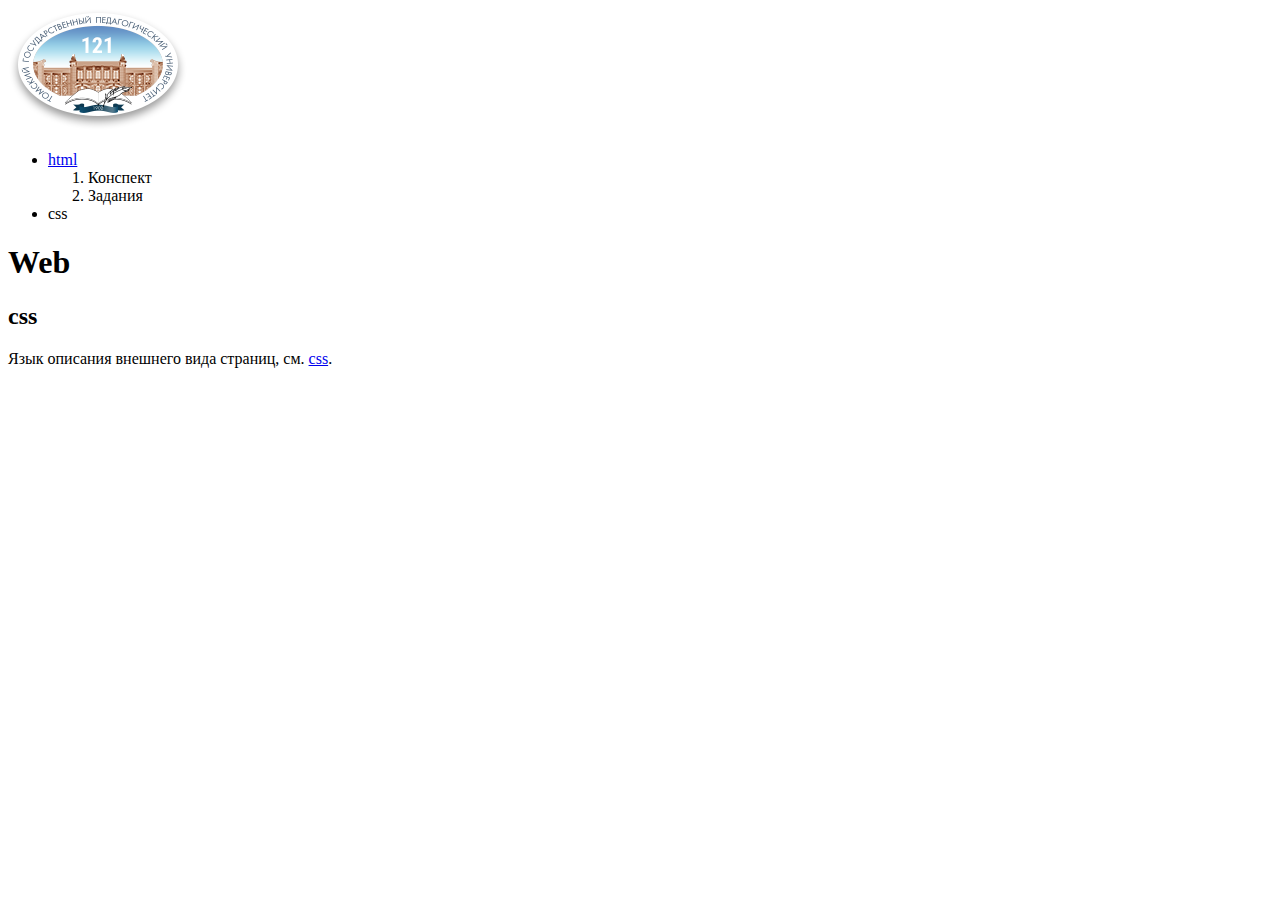
==== css.html @ 8458d630 "css page" ====
<!doctype html>
<html>
    <head>
        <meta charset="utf-8">
        <title>css</title>
    </head>
    <body>
        <img src="./gerbtspu118.png">
        <ul>
            <li>
                <a href="index.html">html</a>
                <ol>
                    <li>Конспект</li>
                    <li>Задания</li>
                </ol>
            </li>
            <li>css</li>
        </ul>
        <h1>Web</h1>
        <h2>css</h2>
        <p>Язык описания внешнего вида страниц, см.
            <a href="https://ru.wikipedia.org/wiki/CSS">css</a>.
        </p>

    </body>
</html>
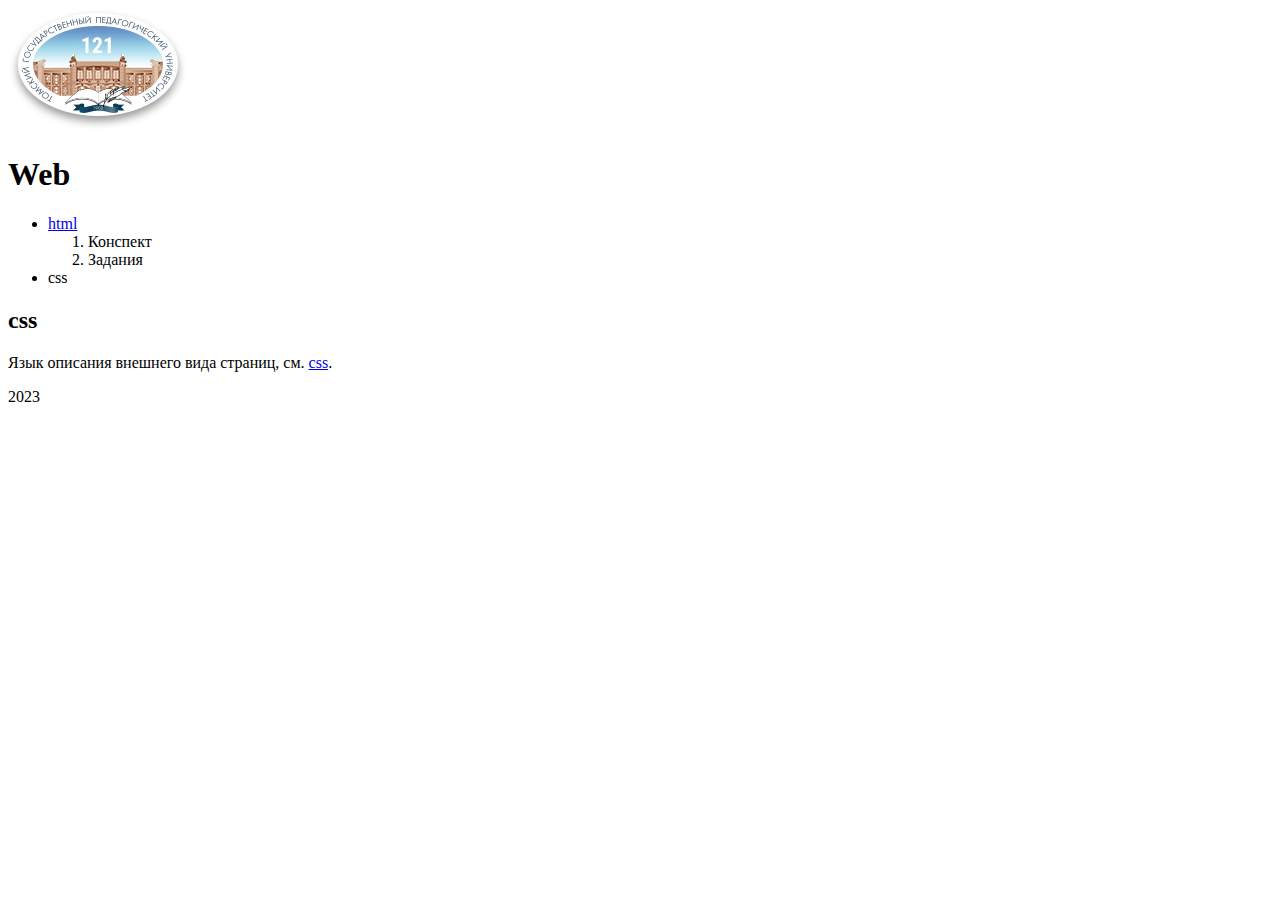
==== commit fce38d15: "разделы" ====
--- a/css.html
+++ b/css.html
@@ -5,22 +5,34 @@
         <title>css</title>
     </head>
     <body>
-        <img src="./gerbtspu118.png">
-        <ul>
-            <li>
-                <a href="index.html">html</a>
-                <ol>
-                    <li>Конспект</li>
-                    <li>Задания</li>
-                </ol>
-            </li>
-            <li>css</li>
-        </ul>
-        <h1>Web</h1>
-        <h2>css</h2>
-        <p>Язык описания внешнего вида страниц, см.
-            <a href="https://ru.wikipedia.org/wiki/CSS">css</a>.
-        </p>
+        <header>
+            <img src="./gerbtspu118.png">
+            <h1>Web</h1>
+        </header>
+        <nav>
+            <ul>
+                <li>
+                    <a href="index.html">html</a>
+                    <ol>
+                        <li>Конспект</li>
+                        <li>Задания</li>
+                    </ol>
+                </li>
+                <li>css</li>
+            </ul>
+        </nav>
 
+        <main>
+            <article>
+                <h2>css</h2>
+                <p>Язык описания внешнего вида страниц, см.
+                <a href="https://ru.wikipedia.org/wiki/CSS">css</a>.
+                </p>
+            </article>
+        </main>
+
+        <footer>
+            2023
+        </footer>
     </body>
 </html>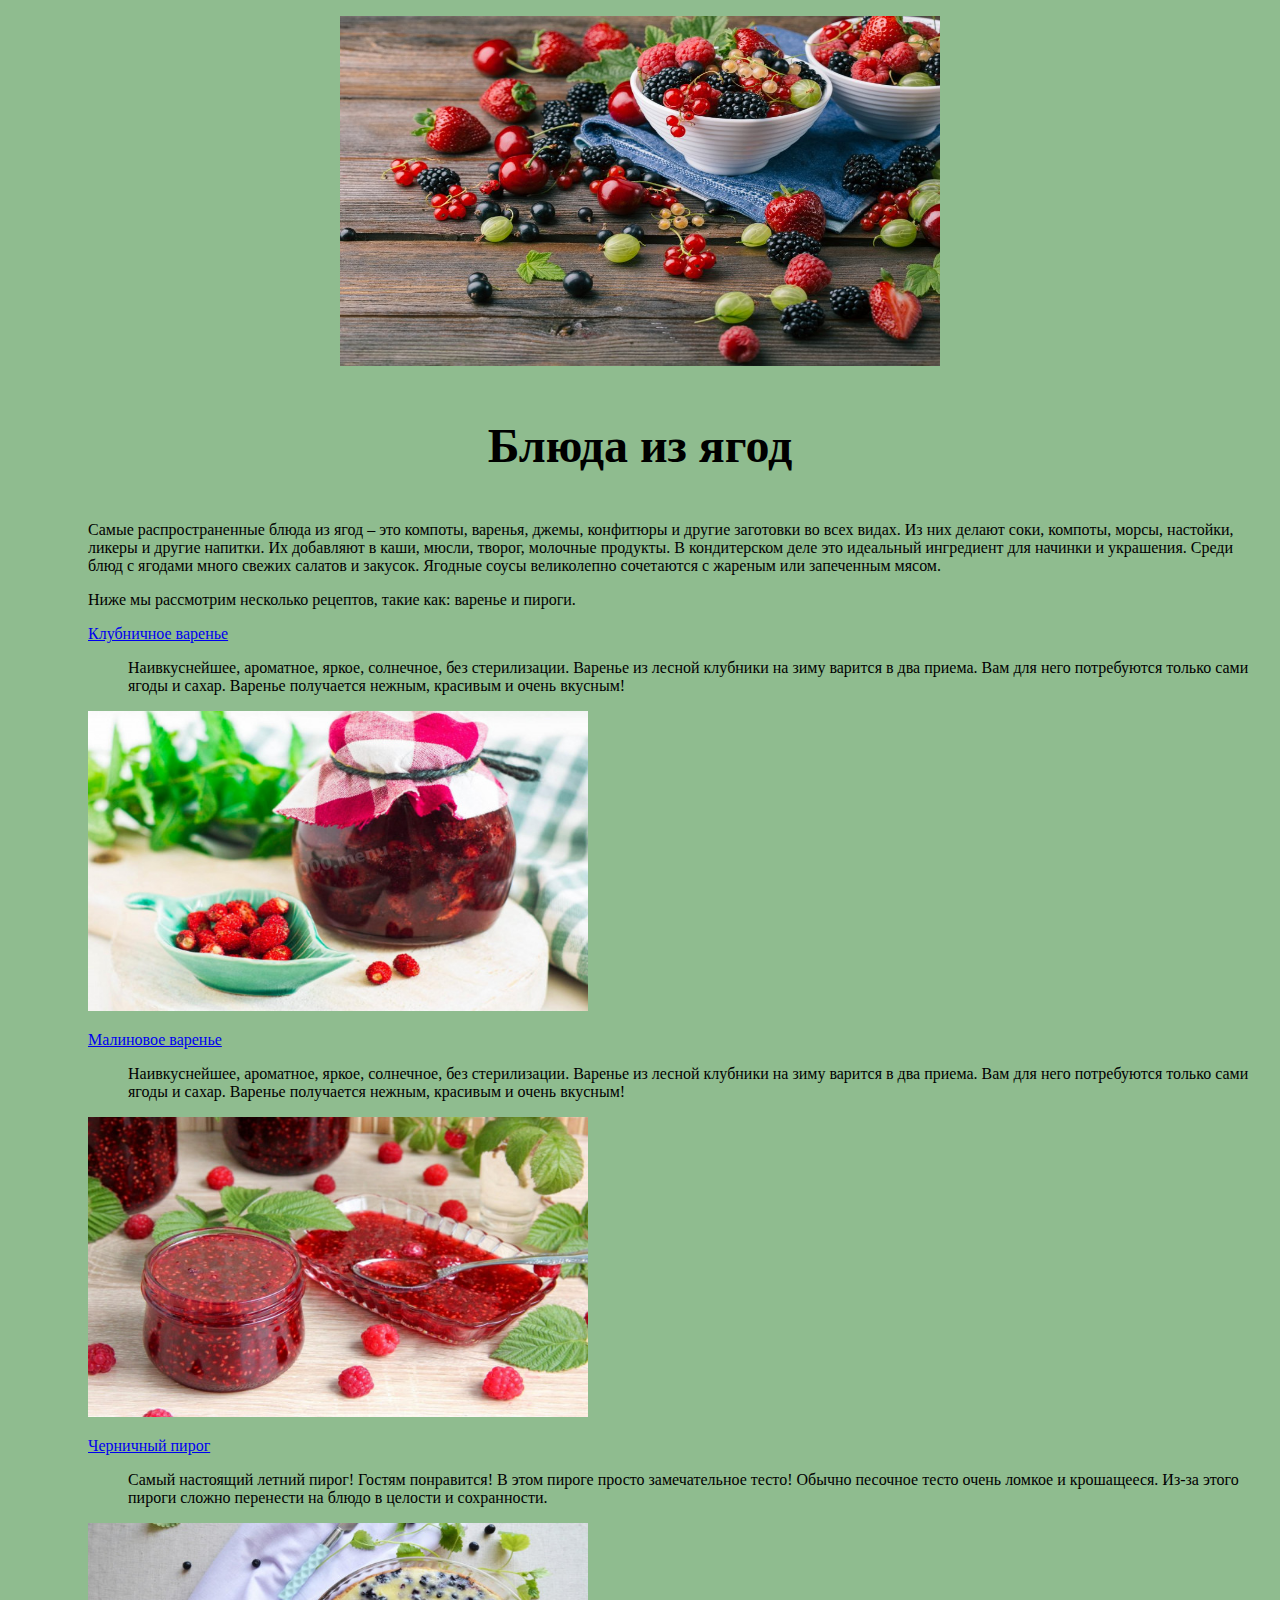
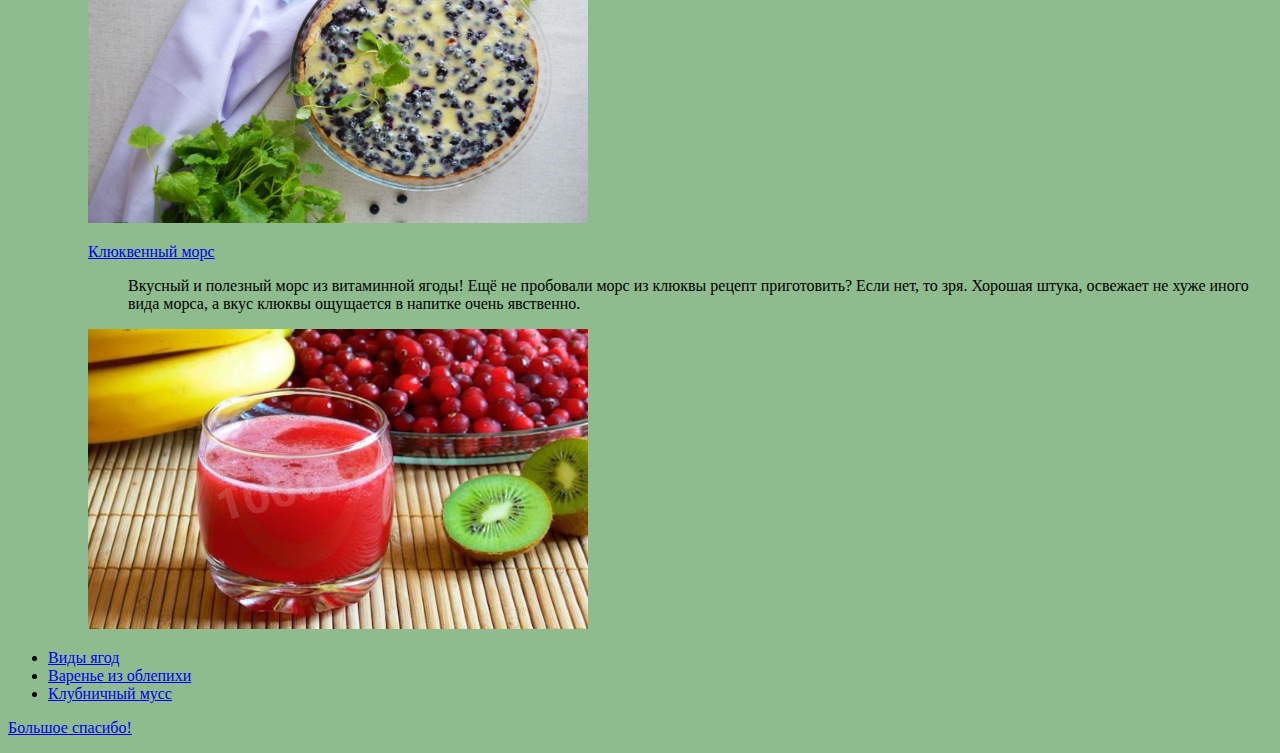
==== commit 01133ff2: "Ягоды" ====
--- a/css.html
+++ b/css.html
@@ -2,37 +2,53 @@
 <html>
     <head>
         <meta charset="utf-8">
-        <title>css</title>
+        <title>Домашние рецепты из ягод</title>
+        <link href="style1.css" rel="stylesheet"
     </head>
     <body>
         <header>
-            <img src="./gerbtspu118.png">
-            <h1>Web</h1>
+            <p align="center"><img src="./a0e2e1c1fd60b3bfa20d5d774d662f71.jpg"  width="600" height="350"></p>
+       <h1><font size="20"> <p align="center">Блюда из ягод</p></font></h1>
         </header>
         <nav>
             <ul>
+
+                    <ol>
+                       <p>Самые распространенные блюда из ягод – это компоты, варенья, джемы, конфитюры и другие заготовки во всех видах.
+                       Из них делают соки, компоты, морсы, настойки, ликеры и другие напитки. Их добавляют в каши, мюсли, творог, молочные продукты.
+                       В кондитерском деле это идеальный ингредиент для начинки и украшения. Среди блюд с ягодами много свежих салатов и закусок.
+                       Ягодные соусы великолепно сочетаются с жареным или запеченным мясом. </p>
+                       <p> Ниже мы рассмотрим несколько рецептов, такие как: варенье и пироги.</p>
+
+                        <p>
+                        <a href="https://1000.menu/cooking/35620-varene-iz-lesnoi-klubniki-na-zimu">Клубничное варенье</a> <dd> Наивкуснейшее, ароматное, яркое, солнечное, без стерилизации. Варенье из лесной клубники на зиму варится в два приема. Вам для него потребуются только сами ягоды и сахар. Варенье получается нежным, красивым и очень вкусным!</dd>
+                    </p>
+                    <p> <img src="./varene-iz-lesnoi-klubniki-na-zimu_1614685145_7_max.jpg"  width="500" height="300"></p>
+                        <p>
+                        <a href="https://1000.menu/cooking/17400-varene-iz-maliny-na-zimu-za-5-minut">Малиновое варенье</a> <dd> Наивкуснейшее, ароматное, яркое, солнечное, без стерилизации. Варенье из лесной клубники на зиму варится в два приема. Вам для него потребуются только сами ягоды и сахар. Варенье получается нежным, красивым и очень вкусным!</dd>
+                    </p>
+                    <p> <img src="./varene-iz-maliny-na-zimu-za-5-minut_1591777918_10_max.jpg"  width="500" height="300"></p>
+                    <p> <a href="https://1000.menu/cooking/37181-pesochnyi-pirog-s-chernikoi-i-tvorogom">Черничный пирог</a> <dd> Самый настоящий летний пирог! Гостям понравится! В этом пироге просто замечательное тесто! Обычно песочное тесто очень ломкое и крошащееся. Из-за этого пироги сложно перенести на блюдо в целости и сохранности.</dd>
+                </p>
+                <p> <img src="./pesochnyi-pirog-s-chernikoi-i-tvorogom_1564335817_17_max.jpg"  width="500" height="300"></p>
+                <p> <a href="https://1000.menu/cooking/4529-mors-iz-klukvj">Клюквенный морс</a> <dd> Вкусный и полезный морс из витаминной ягоды! Ещё не пробовали морс из клюквы рецепт приготовить? Если нет, то зря. Хорошая штука, освежает не хуже иного вида морса, а вкус клюквы ощущается в напитке очень явственно.</dd>
+                </p>
+                <p> <img src="./mors-iz-klukvj-_1291039876_0.jpg"  width="500" height="300"></p>
+                </ol>
+
+                <li><a href="index.html">Виды ягод</a> </li>
+                <li><a href="cs.html">Варенье из облепихи</a> </li>
                 <li>
-                    <a href="index.html">html</a>
-                    <ol>
-                        <li>Конспект</li>
-                        <li>Задания</li>
-                    </ol>
-                </li>
-                <li>css</li>
+                    <a href="muss.html">Клубничный мусс</a> </li>
             </ul>
         </nav>
 
         <main>
             <article>
-                <h2>css</h2>
-                <p>Язык описания внешнего вида страниц, см.
-                <a href="https://ru.wikipedia.org/wiki/CSS">css</a>.
+                <p>
+                <a href="https://fanibani.ru/wp-content/uploads/2022/12/koshki-kotiata-goluboglazye-kompaniia-kreslo-podushka-vyvodo.jpg">Большое спасибо!</a>
                 </p>
             </article>
         </main>
-
-        <footer>
-            2023
-        </footer>
     </body>
 </html>--- a/style1.css
+++ b/style1.css
@@ -0,0 +1,2 @@
+body {
+    background-color: #8FBC8F;}